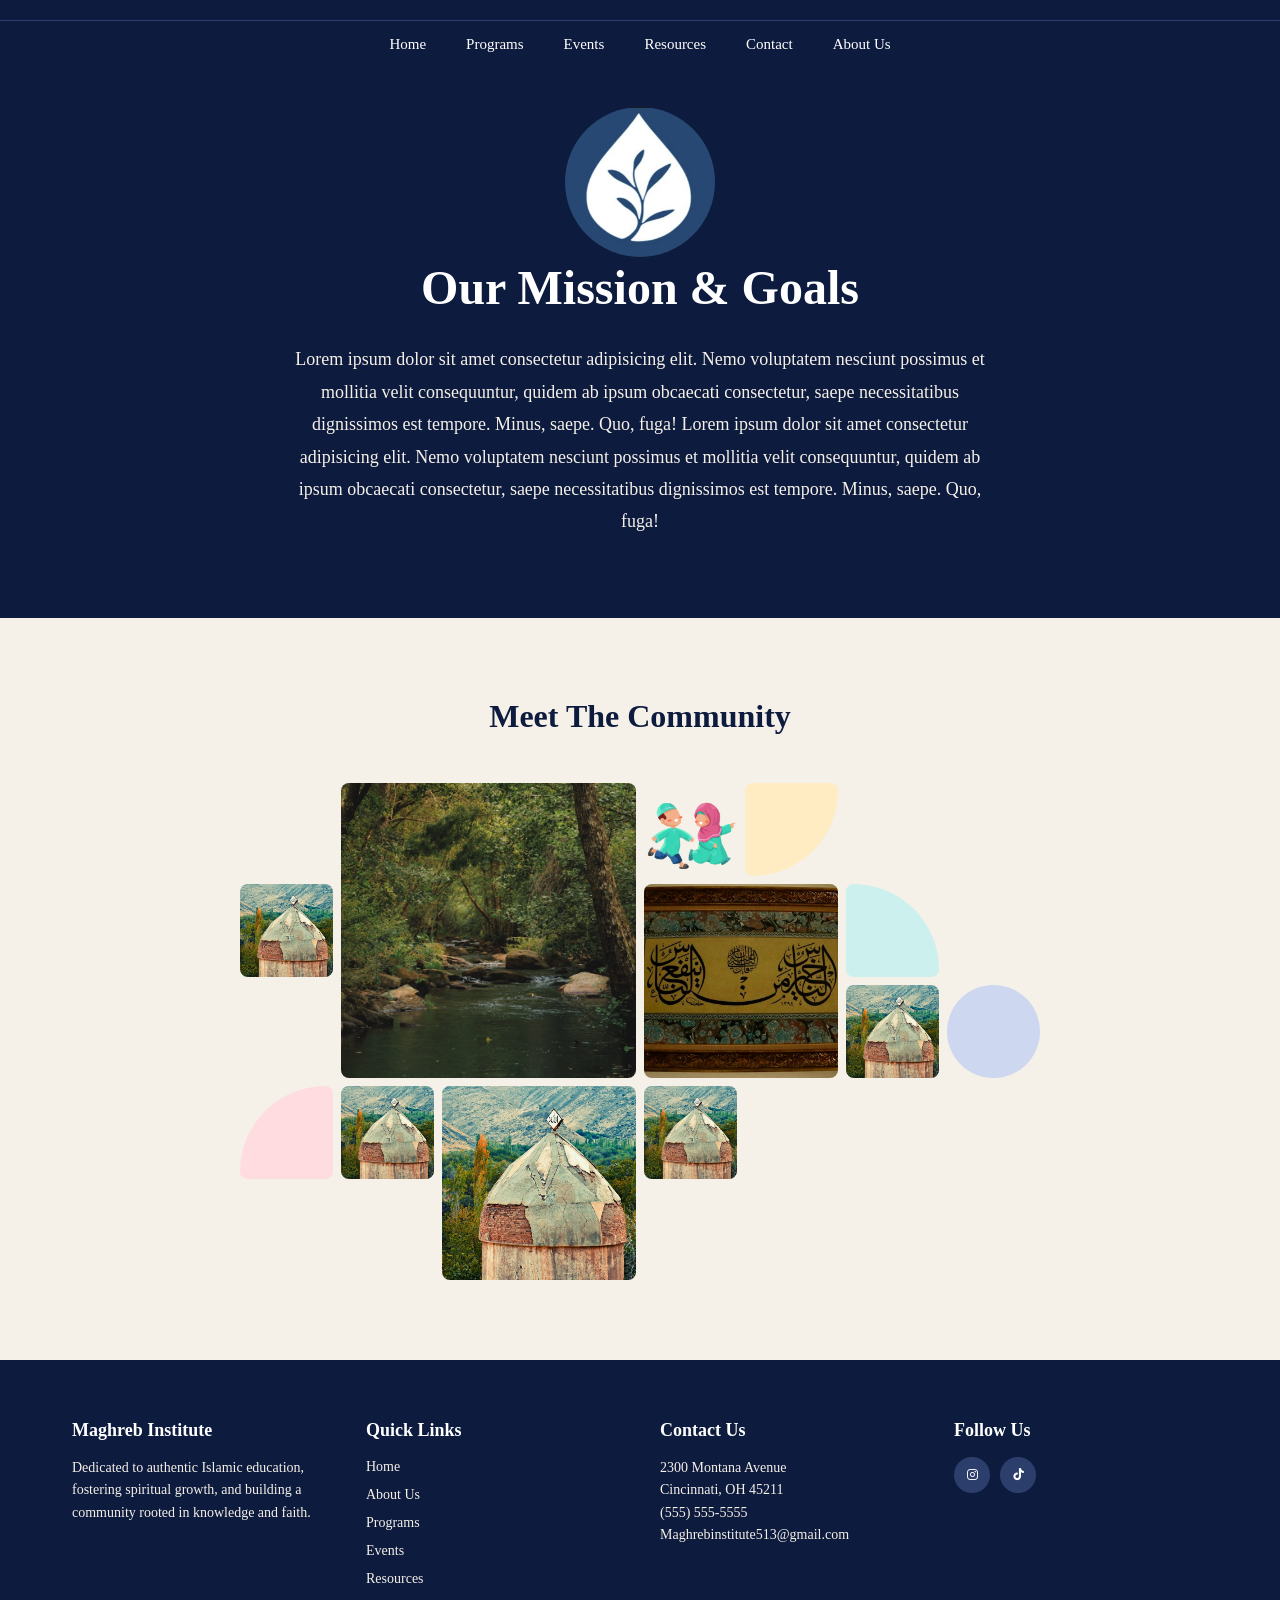
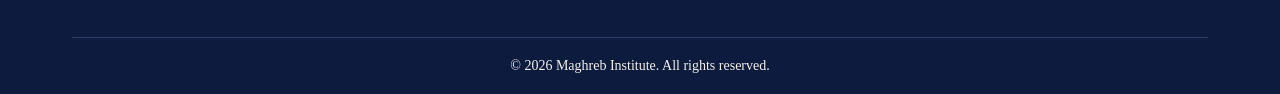
==== about.html @ 87270ca2 "Added the about page" ====
<!DOCTYPE html>
<html lang="en">
<head>
  <meta charset="UTF-8">
  <meta name="viewport" content="width=device-width, initial-scale=1.0">
  <title>Maghreb Institute</title>
  <link rel="stylesheet" href="css/style.css">
  <link rel="stylesheet" href="https://cdnjs.cloudflare.com/ajax/libs/font-awesome/6.5.0/css/all.min.css">
</head>
<body>
  <nav>
    <div class="nav-bottom">
      <ul class="nav-links">
        <li><a href="index.html">Home</a></li>
        <li><a href="#">Programs</a></li>
        <li><a href="#">Events</a></li>
        <li><a href="#">Resources</a></li>
        <li><a href="#">Contact</a></li>
        <li><a href="about.html">About Us</a></li>
        <!--<li><a href="#" class="nav-donate">Donate</a></li>-->
      </ul>
    </div>
  </nav>




<section id="subhero">
    <div class="subhero-container">

<img src="images/logo.png" alt="Maghreb Institute Logo" class="center-logo">

     
<h1>Our Mission & Goals</h1>

      <p>
Lorem ipsum dolor sit amet consectetur adipisicing elit. Nemo voluptatem nesciunt possimus et mollitia velit consequuntur, 
quidem ab ipsum obcaecati consectetur, saepe necessitatibus dignissimos est tempore. Minus, saepe. Quo, fuga!

Lorem ipsum dolor sit amet consectetur adipisicing elit. Nemo voluptatem nesciunt possimus et mollitia velit consequuntur, 
quidem ab ipsum obcaecati consectetur, saepe necessitatibus dignissimos est tempore. Minus, saepe. Quo, fuga!


      </p>

    </div>
  </section>

<section id="programs">
    <div class="container">

      <div class="section-header">
        <h2 class="section-title">Meet The Community</h2>
      </div>

<section class="collage">
  <div>
    <img src="images/aqeedah.jpg" alt="Alt text for the image" />
  </div>

  <div>
    <img src="images/fiqh.jpg" alt="Alt text for the image" />
  </div>

  <div>
    <img src="images/children.jpg" alt="Alt text for the image" />
  </div>

  <div aria-hidden="true"></div>

  <div>
    <img src="images/quran.jpg" alt="Alt text for the image" />
  </div>

  <div aria-hidden="true"></div>

  <div>
    <img src="images/aqeedah.jpg" alt="Alt text for the image" />
  </div>

  <div aria-hidden="true"></div>
  <div aria-hidden="true"></div>

  <div>
    <img src="images/aqeedah.jpg" alt="Alt text for the image" />
  </div>

  <div>
    <img src="images/aqeedah.jpg" alt="Alt text for the image" />
  </div>

  <div>
    <img src="images/aqeedah.jpg" alt="Alt text for the image" />
  </div>
</section>



  </div>

  </section>




















  <footer>
      <div class="container">
        <div class="footer-grid">
          <div class="footer-col">
            <h3>Maghreb Institute</h3>
            <p>Dedicated to authentic Islamic education, fostering
            spiritual growth, and building a community rooted in
            knowledge and faith.</p>
          </div>
          <div class="footer-col">
            <h3>Quick Links</h3>
            <ul>
              <li><a href="#">Home</a></li>
              <li><a href="#">About Us</a></li>
              <li><a href="#">Programs</a></li>
              <li><a href="#">Events</a></li>
              <li><a href="#">Resources</a></li>
            </ul>
          </div>
          <div class="footer-col">
            <h3>Contact Us</h3>
            <p>2300 Montana Avenue<br>Cincinnati, OH 45211</p>
            <p>(555) 555-5555</p>
            <p>Maghrebinstitute513@gmail.com</p>
          </div>
          <div class="footer-col">
            <h3>Follow Us</h3>
            <div class="social-links">
              <a href="https://www.instagram.com/maghrebinstitute" target="_blank">
                <i class="fa-brands fa-instagram"></i>
              </a>
              <a href="https://www.tiktok.com/@maghrib.institute" target="_blank">
                <i class="fa-brands fa-tiktok"></i>
              </a>
            </div>
          </div>
        </div>
        <div class="footer-bottom">
          <p>© 2026 Maghreb Institute. All rights reserved.</p>
        </div>
      </div>
    </footer>




      </body>
      </html>
---- css/style.css ----
:root {
    --navy:  #0D1B3E;
    --navy-mid: #2C3E6B;
    --gold: #C9A84C;
    --cream: #F5F0E8;
    --white: #FFFFFF;
    --text: #4A4A4A;
}
/* ── General Reset ── */
* {
    margin: 0;
    padding: 0;
    box-sizing: border-box;
}

body {
    margin: 0;
    font-family: Georgia, serif;
    background-color: var(--cream);
    color: var(--text);
}

/* ── Nav Bar ── */
nav {
    background-color: var(--navy);
    padding: 20px 0 0 0;
    text-align: center;
}

.nav-top {
    display: flex;
    align-items: center;
    justify-content: center;
    gap: 12px;
    margin-bottom: 20px;
}

.nav-top img {
    height: 50px;
    width: 50px;
    border-radius: 50%; 
}

.nav-top span {
    color: var(--white);
    font-size: 24px;
}

.nav-bottom {
    border-top: 1px solid var(--navy-mid);
    padding: 14px 0;
}

.nav-links {
    list-style: none;
    display: flex;
    justify-content: center;
    gap: 40px;
}

.nav-links a {
    color: var(--white);
    text-decoration: none;
    font-size: 15px;
}

/* ── Hero Section ── */
#hero {
    background-color: var(--navy);
    padding: 220px 32px;
    text-align: center;
}

.hero-container {
    max-width: 700px;
    margin: 0 auto;
}

#hero h1 {
    color: var(--white);
    font-size: 48px;
    margin-bottom: 24px;
    line-height: 1.3;
}

#hero p {
    color: var(--cream);
    font-size: 18px;
    line-height: 1.8;
    margin-bottom: 40px;
}

.hero-buttons {
    display: flex;
    justify-content: center;
    gap: 16px;
}

.btn-primary {
    background-color: var(--gold);
    color: var(--navy);
    padding: 14px 32px;
    text-decoration: none;
    font-size: 16px;
    font-weight: bold;
}

.btn-secondary {
    background-color: transparent;
    color: var(--white);
    padding: 14px 32px;
    text-decoration: none;
    font-size: 16px;
    border: 2px solid var(--white);
}
/* ── Reusable ── */
.container {
    max-width: 1200px;
    margin: 0 auto;
    padding: 0 32px;
}

.section-title {
    color: var(--navy);
    font-size: 32px;
    margin-bottom: 16px;
}

/* ── About Section ── */
#about {
    background-color: var(--white);
    padding: 80px 0;
}

.about-content {
    display: flex;
    align-items: center;
    gap: 80px;
}

.about-text {
    flex: 1;
}

.about-text p {
    font-size: 16px;
    line-height: 1.8;
    margin-bottom: 20px;
    color: var(--text);
}

.about-image {
    flex: 1;
}

.about-image img {
    width: 100%;
    height: 400px;
    object-fit: cover;
    border-radius: 12px;
}

.btn-outline {
    display: inline-block;
    border: 2px solid var(--navy);
    color: var(--navy);
    padding: 12px 24px;
    text-decoration: none;
    font-size: 15px;
    border-radius: 4px;
    margin-top: 8px;
}

/* ── Programs Section ── */
#programs {
    background-color: var(--cream);
    padding: 80px 0;
}

.section-header {
    text-align: center;
    margin-bottom: 48px;
}

.section-subtitle {
    color: var(--text);
    font-size: 16px;
    margin-top: 8px;
}

.programs-grid {
    display: grid;
    grid-template-columns: repeat(4, 1fr);
    gap: 24px;
}

.program-card {
    background-color: var(--white);
    border-radius: 12px;
    overflow: hidden;
    border: 1px solid #e0ddd6;
}

.program-card img {
    width: 100%;
    height: 200px;
    object-fit: cover;
}

.program-info {
    padding: 20px;
}

.program-info h3 {
    color: var(--navy);
    font-size: 18px;
    margin-bottom: 10px;
}

.program-info p {
    color: var(--text);
    font-size: 14px;
    line-height: 1.7;
}

.section-footer {
    text-align: center;
    margin-top: 40px;
}

/* ── CTA Section ── */
#cta {
    background-color: var(--white);
    text-align: center;
    padding: 80px 20px;
}

#cta h2 {
    color: var(--navy);
    font-size: 32px;
    margin-bottom: 16px;
}

#cta p {
    color: var(--text);
    max-width: 600px;
    margin: 0 auto 32px;
    line-height: 1.7;
    font-size: 16px;
}

.cta-buttons {
    display: flex;
    justify-content: center;
    gap: 16px;
}

/* Buttons */
.btn-primary {
    background-color: var(--gold);
    color: var(--navy);
    padding: 12px 24px;
    text-decoration: none;
    border-radius: 6px;
    font-weight: bold;
}

.btn-secondary {
    background-color: var(--white);
    color: var(--navy);
    padding: 12px 24px;
    text-decoration: none;
    border-radius: 6px;
    font-weight: bold;
}
/* ── Footer ── */
footer {
    background-color: var(--navy);
    color: var(--cream);
    padding: 60px 20px 20px;
}

.footer-grid {
    display: grid;
    grid-template-columns: repeat(4, 1fr);
    gap: 40px;
}

.footer-col h3 {
    color: var(--white);
    margin-bottom: 16px;
    font-size: 18px;
}

.footer-col p {
    font-size: 14px;
    line-height: 1.6;
}

.footer-col ul {
    list-style: none;
    padding: 0;
}

.footer-col ul li {
    margin-bottom: 10px;
}

.footer-col ul li a {
    color: var(--cream);
    text-decoration: none;
    font-size: 14px;
}

.footer-col ul li a:hover {
    color: var(--gold);
}

.social-links {
    display: flex;
    gap: 10px;
}

.social-links a {
    display: inline-flex;
    align-items: center;
    justify-content: center;
    width: 36px;
    height: 36px;
    background-color: var(--navy-mid);
    color: var(--white);
    border-radius: 50%;
    text-decoration: none;
    font-size: 12px;
}

.social-links a:hover {
    background-color: var(--gold);
    color: var(--navy);
}

.footer-bottom {
    border-top: 1px solid var(--navy-mid);
    margin-top: 40px;
    padding-top: 20px;
    text-align: center;
    font-size: 14px;
    color: var(--cream);
}

/* Have the logo centered in the about section */
.center-logo {
  display: block;
  margin-left: auto;
  margin-right: auto;
  width: 50%;
  border-radius: 50%;
  width: 150px;
  height: 150px; 
}


/* ── subhero About Section ── */
#subhero {
    background-color: var(--navy);
    padding: 40px;
    text-align: center;
}

.subhero-container {
    max-width: 700px;
    margin: 0 auto;
}

#subhero h1 {
    color: var(--white);
    font-size: 48px;
    margin-bottom: 24px;
    line-height: 1.3;
}

#subhero p {
    color: var(--cream);
    font-size: 18px;
    line-height: 1.8;
    margin-bottom: 40px;
}

/* photo collage*/

.collage {
  max-width: 800px;
  margin-inline: auto;
  display: grid;
  gap: 0.5rem;
  grid-template-rows: repeat(5, 1fr);
  grid-template-columns: repeat(8, 1fr);

  grid-template-areas:
    "..   two two    two    three  four ..    .."
    "one  two two    two    five   five six   .."
    "..   two two    two    five   five seven eight"
    "nine ten eleven eleven twelve ..   ..    .."
    "..   ..  eleven eleven ..     ..   ..    ..";
}

.collage > div {
  overflow: hidden;
  border-radius: 0.5rem;
}

.collage img {
  width: 100%;
  aspect-ratio: 1;
  display: block;
  object-fit: cover;
  transition: all 0.5s ease-in-out;
}

.collage img:hover {
  scale: 1.15;
  rotate: 3deg;
}

.collage :nth-child(1) {
  grid-area: one;
}

.collage :nth-child(2) {
  grid-area: two;
}

.collage :nth-child(3) {
  grid-area: three;
}

.collage :nth-child(4) {
  grid-area: four;
  background-color: #ffecc3;
  border-bottom-right-radius: 100%;
}

.collage :nth-child(5) {
  grid-area: five;
}

.collage :nth-child(6) {
  grid-area: six;
  background-color: #ccf0ee;
  border-top-right-radius: 100%;
}

.collage :nth-child(7) {
  grid-area: seven;
}

.collage :nth-child(8) {
  grid-area: eight;
  background-color: #cdd7f0;
  border-radius: 100%;
}

.collage :nth-child(9) {
  grid-area: nine;
  background-color: #ffdce0;
  border-top-left-radius: 100%;
}

.collage :nth-child(10) {
  grid-area: ten;
}

.collage :nth-child(11) {
  grid-area: eleven;
}

.collage :nth-child(12) {
  grid-area: twelve;
}
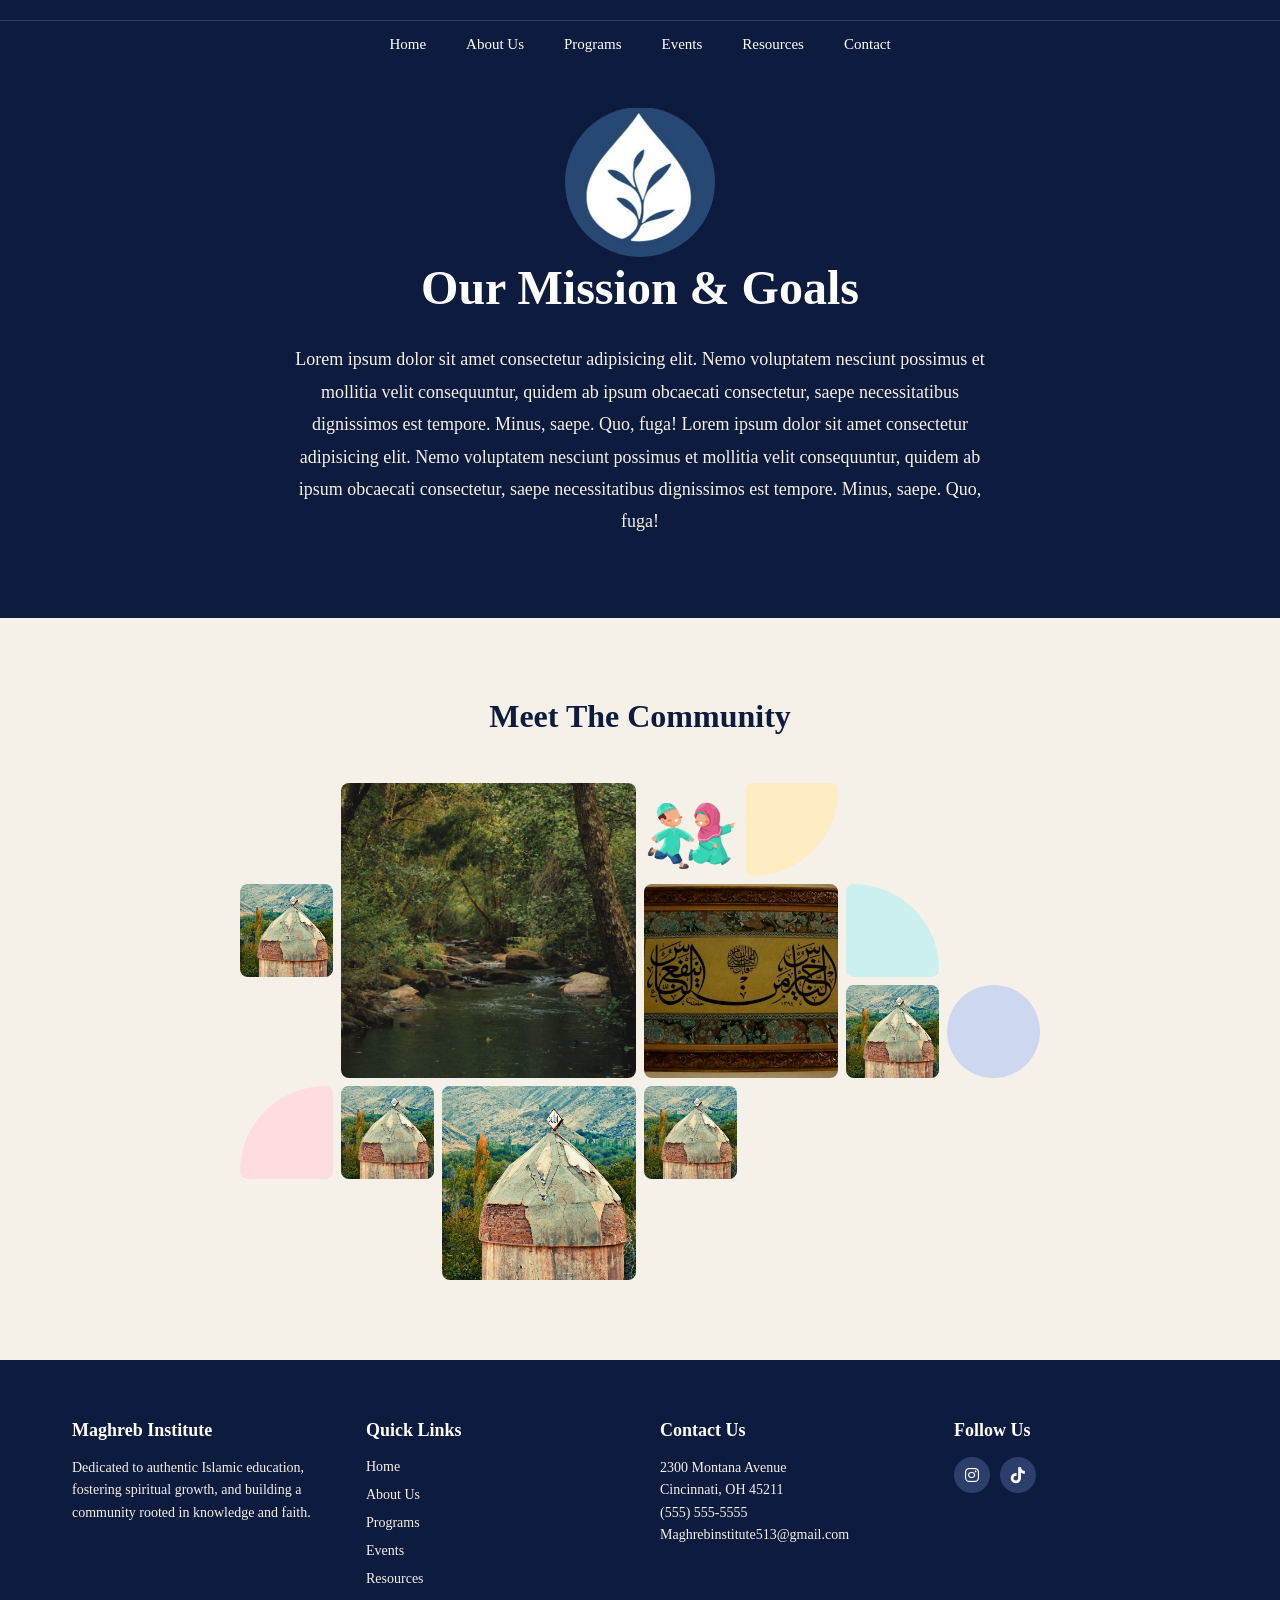
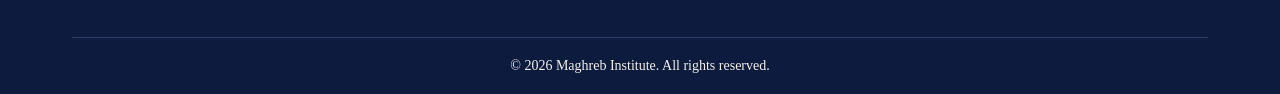
==== commit 16bd0d3b: "Maghreb Institute website" ====
--- a/about.html
+++ b/about.html
@@ -12,33 +12,29 @@
     <div class="nav-bottom">
       <ul class="nav-links">
         <li><a href="index.html">Home</a></li>
-        <li><a href="#">Programs</a></li>
+        <li><a href="about.html">About Us</a></li>
+        <li><a href="programs.html">Programs</a></li>
         <li><a href="#">Events</a></li>
         <li><a href="#">Resources</a></li>
-        <li><a href="#">Contact</a></li>
-        <li><a href="about.html">About Us</a></li>
+        <li><a href="contact.html">Contact</a></li>
         <!--<li><a href="#" class="nav-donate">Donate</a></li>-->
       </ul>
     </div>
   </nav>
+  <section id="subhero">
+    <div class="subhero-container">
+
+      <img src="images/logo.png" alt="Maghreb Institute Logo" class="center-logo">
 
 
-
-
-<section id="subhero">
-    <div class="subhero-container">
-
-<img src="images/logo.png" alt="Maghreb Institute Logo" class="center-logo">
-
-     
-<h1>Our Mission & Goals</h1>
+      <h1>Our Mission & Goals</h1>
 
       <p>
-Lorem ipsum dolor sit amet consectetur adipisicing elit. Nemo voluptatem nesciunt possimus et mollitia velit consequuntur, 
-quidem ab ipsum obcaecati consectetur, saepe necessitatibus dignissimos est tempore. Minus, saepe. Quo, fuga!
+        Lorem ipsum dolor sit amet consectetur adipisicing elit. Nemo voluptatem nesciunt possimus et mollitia velit consequuntur,
+        quidem ab ipsum obcaecati consectetur, saepe necessitatibus dignissimos est tempore. Minus, saepe. Quo, fuga!
 
-Lorem ipsum dolor sit amet consectetur adipisicing elit. Nemo voluptatem nesciunt possimus et mollitia velit consequuntur, 
-quidem ab ipsum obcaecati consectetur, saepe necessitatibus dignissimos est tempore. Minus, saepe. Quo, fuga!
+        Lorem ipsum dolor sit amet consectetur adipisicing elit. Nemo voluptatem nesciunt possimus et mollitia velit consequuntur,
+        quidem ab ipsum obcaecati consectetur, saepe necessitatibus dignissimos est tempore. Minus, saepe. Quo, fuga!
 
 
       </p>
@@ -46,125 +42,100 @@
     </div>
   </section>
 
-<section id="programs">
+  <section id="programs">
     <div class="container">
 
       <div class="section-header">
         <h2 class="section-title">Meet The Community</h2>
       </div>
 
-<section class="collage">
-  <div>
-    <img src="images/aqeedah.jpg" alt="Alt text for the image" />
-  </div>
+      <section class="collage">
+        <div>
+          <img src="images/aqeedah.jpg" alt="Alt text for the image" />
+        </div>
 
-  <div>
-    <img src="images/fiqh.jpg" alt="Alt text for the image" />
-  </div>
+        <div>
+          <img src="images/fiqh.jpg" alt="Alt text for the image" />
+        </div>
 
-  <div>
-    <img src="images/children.jpg" alt="Alt text for the image" />
-  </div>
+        <div>
+          <img src="images/children.jpg" alt="Alt text for the image" />
+        </div>
 
-  <div aria-hidden="true"></div>
+        <div aria-hidden="true"></div>
 
-  <div>
-    <img src="images/quran.jpg" alt="Alt text for the image" />
-  </div>
+        <div>
+          <img src="images/quran.jpg" alt="Alt text for the image" />
+        </div>
 
-  <div aria-hidden="true"></div>
+        <div aria-hidden="true"></div>
 
-  <div>
-    <img src="images/aqeedah.jpg" alt="Alt text for the image" />
-  </div>
+        <div>
+          <img src="images/aqeedah.jpg" alt="Alt text for the image" />
+        </div>
 
-  <div aria-hidden="true"></div>
-  <div aria-hidden="true"></div>
+        <div aria-hidden="true"></div>
+        <div aria-hidden="true"></div>
 
-  <div>
-    <img src="images/aqeedah.jpg" alt="Alt text for the image" />
-  </div>
+        <div>
+          <img src="images/aqeedah.jpg" alt="Alt text for the image" />
+        </div>
 
-  <div>
-    <img src="images/aqeedah.jpg" alt="Alt text for the image" />
-  </div>
+        <div>
+          <img src="images/aqeedah.jpg" alt="Alt text for the image" />
+        </div>
 
-  <div>
-    <img src="images/aqeedah.jpg" alt="Alt text for the image" />
-  </div>
-</section>
+        <div>
+          <img src="images/aqeedah.jpg" alt="Alt text for the image" />
+        </div>
+      </section>
 
-
-
-  </div>
+    </div>
 
   </section>
 
-
-
-
-
-
-
-
-
-
-
-
-
-
-
-
-
-
-
-
   <footer>
-      <div class="container">
-        <div class="footer-grid">
-          <div class="footer-col">
-            <h3>Maghreb Institute</h3>
-            <p>Dedicated to authentic Islamic education, fostering
+    <div class="container">
+      <div class="footer-grid">
+        <div class="footer-col">
+          <h3>Maghreb Institute</h3>
+          <p>Dedicated to authentic Islamic education, fostering
             spiritual growth, and building a community rooted in
             knowledge and faith.</p>
-          </div>
-          <div class="footer-col">
-            <h3>Quick Links</h3>
-            <ul>
-              <li><a href="#">Home</a></li>
-              <li><a href="#">About Us</a></li>
-              <li><a href="#">Programs</a></li>
-              <li><a href="#">Events</a></li>
-              <li><a href="#">Resources</a></li>
-            </ul>
-          </div>
-          <div class="footer-col">
-            <h3>Contact Us</h3>
-            <p>2300 Montana Avenue<br>Cincinnati, OH 45211</p>
-            <p>(555) 555-5555</p>
-            <p>Maghrebinstitute513@gmail.com</p>
-          </div>
-          <div class="footer-col">
-            <h3>Follow Us</h3>
-            <div class="social-links">
-              <a href="https://www.instagram.com/maghrebinstitute" target="_blank">
-                <i class="fa-brands fa-instagram"></i>
-              </a>
-              <a href="https://www.tiktok.com/@maghrib.institute" target="_blank">
-                <i class="fa-brands fa-tiktok"></i>
-              </a>
-            </div>
+        </div>
+        <div class="footer-col">
+          <h3>Quick Links</h3>
+          <ul>
+            <li><a href="index.html">Home</a></li>
+            <li><a href="about.html">About Us</a></li>
+            <li><a href="programs.html">Programs</a></li>
+            <li><a href="#">Events</a></li>
+            <li><a href="#">Resources</a></li>
+          </ul>
+        </div>
+        <div class="footer-col">
+          <h3>Contact Us</h3>
+          <p>2300 Montana Avenue<br>Cincinnati, OH 45211</p>
+          <p>(555) 555-5555</p>
+          <p>Maghrebinstitute513@gmail.com</p>
+        </div>
+        <div class="footer-col">
+          <h3>Follow Us</h3>
+          <div class="social-links">
+            <a href="https://www.instagram.com/maghrebinstitute" target="_blank">
+              <i class="fa-brands fa-instagram"></i>
+            </a>
+            <a href="https://www.tiktok.com/@maghrib.institute" target="_blank">
+              <i class="fa-brands fa-tiktok"></i>
+            </a>
           </div>
         </div>
-        <div class="footer-bottom">
-          <p>© 2026 Maghreb Institute. All rights reserved.</p>
-        </div>
       </div>
-    </footer>
+      <div class="footer-bottom">
+        <p>© 2026 Maghreb Institute. All rights reserved.</p>
+      </div>
+    </div>
+  </footer>
 
-
-
-
-      </body>
-      </html>
-   +</body>
+</html>
--- a/css/style.css
+++ b/css/style.css
@@ -1,12 +1,12 @@
 :root {
-    --navy:  #0D1B3E;
+    --navy: #0D1B3E;
     --navy-mid: #2C3E6B;
     --gold: #C9A84C;
     --cream: #F5F0E8;
     --white: #FFFFFF;
     --text: #4A4A4A;
 }
-/* ── General Reset ── */
+
 * {
     margin: 0;
     padding: 0;
@@ -14,10 +14,70 @@
 }
 
 body {
-    margin: 0;
     font-family: Georgia, serif;
     background-color: var(--cream);
     color: var(--text);
+}
+
+/* ── Reusable ── */
+.container {
+    max-width: 1200px;
+    margin: 0 auto;
+    padding: 0 32px;
+}
+
+.section-title {
+    color: var(--navy);
+    font-size: 32px;
+    margin-bottom: 16px;
+}
+
+.section-header {
+    text-align: center;
+    margin-bottom: 48px;
+}
+
+.section-subtitle {
+    color: var(--text);
+    font-size: 16px;
+    margin-top: 8px;
+}
+
+.section-footer {
+    text-align: center;
+    margin-top: 40px;
+}
+
+.btn-primary {
+    background-color: var(--gold);
+    color: var(--navy);
+    padding: 12px 24px;
+    text-decoration: none;
+    border-radius: 6px;
+    font-weight: bold;
+    display: inline-block;
+}
+
+.btn-secondary {
+    background-color: transparent;
+    color: var(--white);
+    padding: 12px 24px;
+    text-decoration: none;
+    border-radius: 6px;
+    font-weight: bold;
+    border: 2px solid var(--white);
+    display: inline-block;
+}
+
+.btn-outline {
+    display: inline-block;
+    border: 2px solid var(--navy);
+    color: var(--navy);
+    padding: 12px 24px;
+    text-decoration: none;
+    font-size: 15px;
+    border-radius: 4px;
+    margin-top: 8px;
 }
 
 /* ── Nav Bar ── */
@@ -38,7 +98,7 @@
 .nav-top img {
     height: 50px;
     width: 50px;
-    border-radius: 50%; 
+    border-radius: 50%;
 }
 
 .nav-top span {
@@ -48,13 +108,16 @@
 
 .nav-bottom {
     border-top: 1px solid var(--navy-mid);
-    padding: 14px 0;
+    padding: 14px 32px;
+    display: flex;
+    align-items: center;
+    justify-content: center;
+    gap: 60px;
 }
 
 .nav-links {
     list-style: none;
     display: flex;
-    justify-content: center;
     gap: 40px;
 }
 
@@ -64,9 +127,23 @@
     font-size: 15px;
 }
 
+.nav-donate {
+    background-color: var(--gold);
+    color: var(--navy);
+    padding: 8px 22px;
+    text-decoration: none;
+    font-size: 15px;
+    font-weight: bold;
+}
+
 /* ── Hero Section ── */
 #hero {
-    background-color: var(--navy);
+    background-image: url('../images/exampl1.jpg');
+    background-size: cover;
+    background-position: center;
+    padding: 120px 32px;
+    text-align: center;
+    position: relative;
     padding: 220px 32px;
     text-align: center;
 }
@@ -96,36 +173,6 @@
     gap: 16px;
 }
 
-.btn-primary {
-    background-color: var(--gold);
-    color: var(--navy);
-    padding: 14px 32px;
-    text-decoration: none;
-    font-size: 16px;
-    font-weight: bold;
-}
-
-.btn-secondary {
-    background-color: transparent;
-    color: var(--white);
-    padding: 14px 32px;
-    text-decoration: none;
-    font-size: 16px;
-    border: 2px solid var(--white);
-}
-/* ── Reusable ── */
-.container {
-    max-width: 1200px;
-    margin: 0 auto;
-    padding: 0 32px;
-}
-
-.section-title {
-    color: var(--navy);
-    font-size: 32px;
-    margin-bottom: 16px;
-}
-
 /* ── About Section ── */
 #about {
     background-color: var(--white);
@@ -160,32 +207,88 @@
     border-radius: 12px;
 }
 
-.btn-outline {
-    display: inline-block;
-    border: 2px solid var(--navy);
-    color: var(--navy);
-    padding: 12px 24px;
-    text-decoration: none;
-    font-size: 15px;
-    border-radius: 4px;
-    margin-top: 8px;
-}
-
-/* ── Programs Section ── */
+.center-logo {
+    display: block;
+    margin-left: auto;
+    margin-right: auto;
+    border-radius: 50%;
+    width: 150px;
+    height: 150px;
+}
+
+/* ── subhero About Section ── */
+#subhero {
+    background-color: var(--navy);
+    padding: 40px;
+    text-align: center;
+}
+
+.subhero-container {
+    max-width: 700px;
+    margin: 0 auto;
+}
+
+#subhero h1 {
+    color: var(--white);
+    font-size: 48px;
+    margin-bottom: 24px;
+    line-height: 1.3;
+}
+
+#subhero p {
+    color: var(--cream);
+    font-size: 18px;
+    line-height: 1.8;
+    margin-bottom: 40px;
+}
+
+/* ── Photo Collage ── */
+.collage {
+    max-width: 800px;
+    margin-inline: auto;
+    display: grid;
+    gap: 0.5rem;
+    grid-template-rows: repeat(5, 1fr);
+    grid-template-columns: repeat(8, 1fr);
+    grid-template-areas:
+        "..   two two    two    three  four ..    .."
+        "one  two two    two    five   five six   .."
+        "..   two two    two    five   five seven eight"
+        "nine ten eleven eleven twelve ..   ..    .."
+        "..   ..  eleven eleven ..     ..   ..    ..";
+}
+
+.collage > div {
+    overflow: hidden;
+    border-radius: 0.5rem;
+}
+
+.collage img {
+    width: 100%;
+    aspect-ratio: 1;
+    display: block;
+    object-fit: cover;
+    transition: all 0.5s ease-in-out;
+}
+
+.collage img:hover { scale: 1.15; rotate: 3deg; }
+.collage :nth-child(1) { grid-area: one; }
+.collage :nth-child(2) { grid-area: two; }
+.collage :nth-child(3) { grid-area: three; }
+.collage :nth-child(4) { grid-area: four; background-color: #ffecc3; border-bottom-right-radius: 100%; }
+.collage :nth-child(5) { grid-area: five; }
+.collage :nth-child(6) { grid-area: six; background-color: #ccf0ee; border-top-right-radius: 100%; }
+.collage :nth-child(7) { grid-area: seven; }
+.collage :nth-child(8) { grid-area: eight; background-color: #cdd7f0; border-radius: 100%; }
+.collage :nth-child(9) { grid-area: nine; background-color: #ffdce0; border-top-left-radius: 100%; }
+.collage :nth-child(10) { grid-area: ten; }
+.collage :nth-child(11) { grid-area: eleven; }
+.collage :nth-child(12) { grid-area: twelve; }
+
+/* ── Programs Section (Homepage) ── */
 #programs {
     background-color: var(--cream);
     padding: 80px 0;
-}
-
-.section-header {
-    text-align: center;
-    margin-bottom: 48px;
-}
-
-.section-subtitle {
-    color: var(--text);
-    font-size: 16px;
-    margin-top: 8px;
 }
 
 .programs-grid {
@@ -223,11 +326,6 @@
     line-height: 1.7;
 }
 
-.section-footer {
-    text-align: center;
-    margin-top: 40px;
-}
-
 /* ── CTA Section ── */
 #cta {
     background-color: var(--white);
@@ -255,29 +353,11 @@
     gap: 16px;
 }
 
-/* Buttons */
-.btn-primary {
-    background-color: var(--gold);
-    color: var(--navy);
-    padding: 12px 24px;
-    text-decoration: none;
-    border-radius: 6px;
-    font-weight: bold;
-}
-
-.btn-secondary {
-    background-color: var(--white);
-    color: var(--navy);
-    padding: 12px 24px;
-    text-decoration: none;
-    border-radius: 6px;
-    font-weight: bold;
-}
 /* ── Footer ── */
 footer {
     background-color: var(--navy);
     color: var(--cream);
-    padding: 60px 20px 20px;
+    padding: 60px 20px 0;
 }
 
 .footer-grid {
@@ -299,7 +379,6 @@
 
 .footer-col ul {
     list-style: none;
-    padding: 0;
 }
 
 .footer-col ul li {
@@ -331,7 +410,7 @@
     color: var(--white);
     border-radius: 50%;
     text-decoration: none;
-    font-size: 12px;
+    font-size: 16px;
 }
 
 .social-links a:hover {
@@ -342,138 +421,384 @@
 .footer-bottom {
     border-top: 1px solid var(--navy-mid);
     margin-top: 40px;
-    padding-top: 20px;
+    padding: 20px 0;
     text-align: center;
     font-size: 14px;
     color: var(--cream);
 }
 
-/* Have the logo centered in the about section */
-.center-logo {
-  display: block;
-  margin-left: auto;
-  margin-right: auto;
-  width: 50%;
-  border-radius: 50%;
-  width: 150px;
-  height: 150px; 
-}
-
-
-/* ── subhero About Section ── */
-#subhero {
-    background-color: var(--navy);
-    padding: 40px;
-    text-align: center;
-}
-
-.subhero-container {
-    max-width: 700px;
-    margin: 0 auto;
-}
-
-#subhero h1 {
+/* ── Programs Page ── */
+#programs-hero {
+    background-image: url('../images/trial.jpg');
+    background-size: cover;
+    background-position: center;
+    padding: 120px 32px;
+    text-align: center;
+    position: relative;
+}
+
+#programs-hero::before {
+    content: '';
+    position: absolute;
+    top: 0;
+    left: 0;
+    width: 100%;
+    height: 100%;
+    background-color: rgba(13, 27, 62, 0.65);
+}
+
+.programs-hero-content {
+    position: relative;
+    z-index: 1;
+}
+
+.programs-hero-content h1 {
     color: var(--white);
     font-size: 48px;
-    margin-bottom: 24px;
-    line-height: 1.3;
-}
-
-#subhero p {
+    margin-bottom: 12px;
+}
+
+.programs-hero-content p {
     color: var(--cream);
     font-size: 18px;
+}
+
+#programs-list {
+    background-color: var(--white);
+    padding: 80px 0;
+}
+
+.program-row {
+    display: flex;
+    gap: 0;
+    align-items: stretch;
+    background-color: var(--white);
+    border: 1px solid #e0ddd6;
+    border-radius: 12px;
+    overflow: hidden;
+    margin-bottom: 40px;
+}
+
+.program-row img {
+    width: 340px;
+    min-width: 340px;
+    object-fit: cover;
+}
+
+.program-details {
+    padding: 28px;
+    flex: 1;
+}
+
+.program-tags {
+    display: flex;
+    gap: 8px;
+    margin-bottom: 12px;
+}
+
+.tag {
+    background-color: var(--cream);
+    color: var(--navy);
+    font-size: 12px;
+    padding: 4px 12px;
+    border-radius: 20px;
+    border: 1px solid var(--gold);
+}
+
+.tag-outline {
+    background-color: transparent;
+    border: 1px solid var(--navy-mid);
+    color: var(--navy-mid);
+}
+
+.program-details h2 {
+    color: var(--navy);
+    font-size: 26px;
+    margin-bottom: 12px;
+}
+
+.program-details > p {
+    color: var(--text);
+    font-size: 15px;
     line-height: 1.8;
-    margin-bottom: 40px;
-}
-
-/* photo collage*/
-
-.collage {
-  max-width: 800px;
-  margin-inline: auto;
-  display: grid;
-  gap: 0.5rem;
-  grid-template-rows: repeat(5, 1fr);
-  grid-template-columns: repeat(8, 1fr);
-
-  grid-template-areas:
-    "..   two two    two    three  four ..    .."
-    "one  two two    two    five   five six   .."
-    "..   two two    two    five   five seven eight"
-    "nine ten eleven eleven twelve ..   ..    .."
-    "..   ..  eleven eleven ..     ..   ..    ..";
-}
-
-.collage > div {
-  overflow: hidden;
-  border-radius: 0.5rem;
-}
-
-.collage img {
-  width: 100%;
-  aspect-ratio: 1;
-  display: block;
-  object-fit: cover;
-  transition: all 0.5s ease-in-out;
-}
-
-.collage img:hover {
-  scale: 1.15;
-  rotate: 3deg;
-}
-
-.collage :nth-child(1) {
-  grid-area: one;
-}
-
-.collage :nth-child(2) {
-  grid-area: two;
-}
-
-.collage :nth-child(3) {
-  grid-area: three;
-}
-
-.collage :nth-child(4) {
-  grid-area: four;
-  background-color: #ffecc3;
-  border-bottom-right-radius: 100%;
-}
-
-.collage :nth-child(5) {
-  grid-area: five;
-}
-
-.collage :nth-child(6) {
-  grid-area: six;
-  background-color: #ccf0ee;
-  border-top-right-radius: 100%;
-}
-
-.collage :nth-child(7) {
-  grid-area: seven;
-}
-
-.collage :nth-child(8) {
-  grid-area: eight;
-  background-color: #cdd7f0;
-  border-radius: 100%;
-}
-
-.collage :nth-child(9) {
-  grid-area: nine;
-  background-color: #ffdce0;
-  border-top-left-radius: 100%;
-}
-
-.collage :nth-child(10) {
-  grid-area: ten;
-}
-
-.collage :nth-child(11) {
-  grid-area: eleven;
-}
-
-.collage :nth-child(12) {
-  grid-area: twelve;
+    margin-bottom: 20px;
+}
+
+.program-meta {
+    display: flex;
+    gap: 32px;
+    margin-bottom: 20px;
+    padding: 16px 0;
+    border-top: 1px solid #e0ddd6;
+    border-bottom: 1px solid #e0ddd6;
+}
+
+.program-meta span {
+    color: var(--text);
+    font-size: 14px;
+    display: flex;
+    align-items: center;
+    gap: 6px;
+}
+
+.program-meta i,
+.program-topics i {
+    color: var(--gold);
+}
+
+.program-topics {
+    margin-bottom: 16px;
+}
+
+.program-topics > p {
+    color: var(--navy);
+    font-size: 14px;
+    margin-bottom: 10px;
+    display: flex;
+    align-items: center;
+    gap: 6px;
+}
+
+.program-topics ul {
+    display: grid;
+    grid-template-columns: 1fr 1fr;
+    gap: 6px 24px;
+    list-style: none;
+    padding-left: 8px;
+}
+
+.program-topics ul li {
+    color: var(--text);
+    font-size: 14px;
+    padding-left: 12px;
+    position: relative;
+}
+
+.program-topics ul li::before {
+    content: '•';
+    color: var(--gold);
+    position: absolute;
+    left: 0;
+}
+
+.program-prereq {
+    color: var(--text);
+    font-size: 14px;
+    margin-top: 8px;
+}
+
+/* ── Contact Page ── */
+#contact-hero {
+    background-image: url('../images/exampl1.jpg');
+    background-size: cover;
+    background-position: center;
+    padding: 120px 32px;
+    text-align: center;
+    position: relative;
+}
+
+#contact-hero::before {
+    content: '';
+    position: absolute;
+    top: 0;
+    left: 0;
+    width: 100%;
+    height: 100%;
+    background-color: rgba(13, 27, 62, 0.65);
+}
+
+#contact-section {
+    background-color: var(--white);
+    padding: 80px 0;
+}
+
+.contact-grid {
+    display: grid;
+    grid-template-columns: 1fr 2fr;
+    gap: 48px;
+    align-items: flex-start;
+}
+
+.contact-info p {
+    color: var(--text);
+    font-size: 15px;
+    line-height: 1.7;
+    margin-bottom: 24px;
+}
+
+.info-card {
+    display: flex;
+    gap: 16px;
+    align-items: flex-start;
+    border: 1px solid #e0ddd6;
+    border-radius: 8px;
+    padding: 16px;
+    margin-bottom: 16px;
+}
+
+.info-card h3 {
+    color: var(--navy);
+    font-size: 15px;
+    margin-bottom: 6px;
+}
+
+.info-card p {
+    color: var(--text);
+    font-size: 14px;
+    line-height: 1.6;
+    margin-bottom: 0;
+}
+
+.info-icon {
+    background-color: var(--cream);
+    color: var(--gold);
+    width: 40px;
+    height: 40px;
+    border-radius: 8px;
+    display: flex;
+    align-items: center;
+    justify-content: center;
+    font-size: 16px;
+    flex-shrink: 0;
+}
+
+.form-card {
+    border: 1px solid #e0ddd6;
+    border-radius: 12px;
+    padding: 32px;
+    margin-bottom: 32px;
+}
+
+.form-row {
+    display: grid;
+    grid-template-columns: 1fr 1fr;
+    gap: 16px;
+}
+
+.form-group {
+    display: flex;
+    flex-direction: column;
+    gap: 6px;
+    margin-bottom: 16px;
+}
+
+.form-group label {
+    color: var(--navy);
+    font-size: 14px;
+    font-weight: bold;
+}
+
+.form-group input,
+.form-group textarea {
+    border: 1px solid #e0ddd6;
+    border-radius: 6px;
+    padding: 10px 14px;
+    font-size: 14px;
+    font-family: Georgia, serif;
+    color: var(--text);
+    outline: none;
+}
+
+.form-group input:focus,
+.form-group textarea:focus {
+    border-color: var(--navy);
+}
+
+.form-group textarea {
+    min-height: 150px;
+    resize: vertical;
+}
+
+.faq-section h3 {
+    color: var(--navy);
+    font-size: 22px;
+    margin-bottom: 16px;
+}
+
+.faq-card {
+    border: 1px solid #e0ddd6;
+    border-radius: 8px;
+    padding: 20px;
+    margin-bottom: 12px;
+}
+
+.faq-card h4 {
+    color: var(--navy);
+    font-size: 15px;
+    margin-bottom: 8px;
+}
+
+.faq-card p {
+    color: var(--text);
+    font-size: 14px;
+    line-height: 1.6;
+}
+
+#social-section {
+    background-color: var(--cream);
+    padding: 80px 0;
+    text-align: center;
+}
+
+#social-section p {
+    color: var(--text);
+    font-size: 16px;
+    margin: 8px 0 32px;
+}
+
+.social-buttons {
+    display: flex;
+    justify-content: center;
+    gap: 16px;
+}
+
+.social-btn {
+    background-color: var(--white);
+    color: var(--navy);
+    width: 52px;
+    height: 52px;
+    border-radius: 50%;
+    display: flex;
+    align-items: center;
+    justify-content: center;
+    font-size: 20px;
+    text-decoration: none;
+    border: 1px solid #e0ddd6;
+}
+
+.social-btn:hover {
+    background-color: var(--gold);
+    color: var(--navy);
+}
+
+#map-section {
+    background-color: var(--white);
+    padding: 80px 0;
+    text-align: center;
+}
+
+#map-section .section-title {
+    margin-bottom: 32px;
+}
+
+.map-placeholder {
+    background-color: var(--cream);
+    border-radius: 12px;
+    height: 300px;
+    display: flex;
+    flex-direction: column;
+    align-items: center;
+    justify-content: center;
+    gap: 12px;
+    border: 1px solid #e0ddd6;
+}
+
+.map-placeholder i {
+    font-size: 48px;
+    color: var(--gold);
+}
+
+.map-placeholder p {
+    color: var(--text);
+    font-size: 15px;
 }
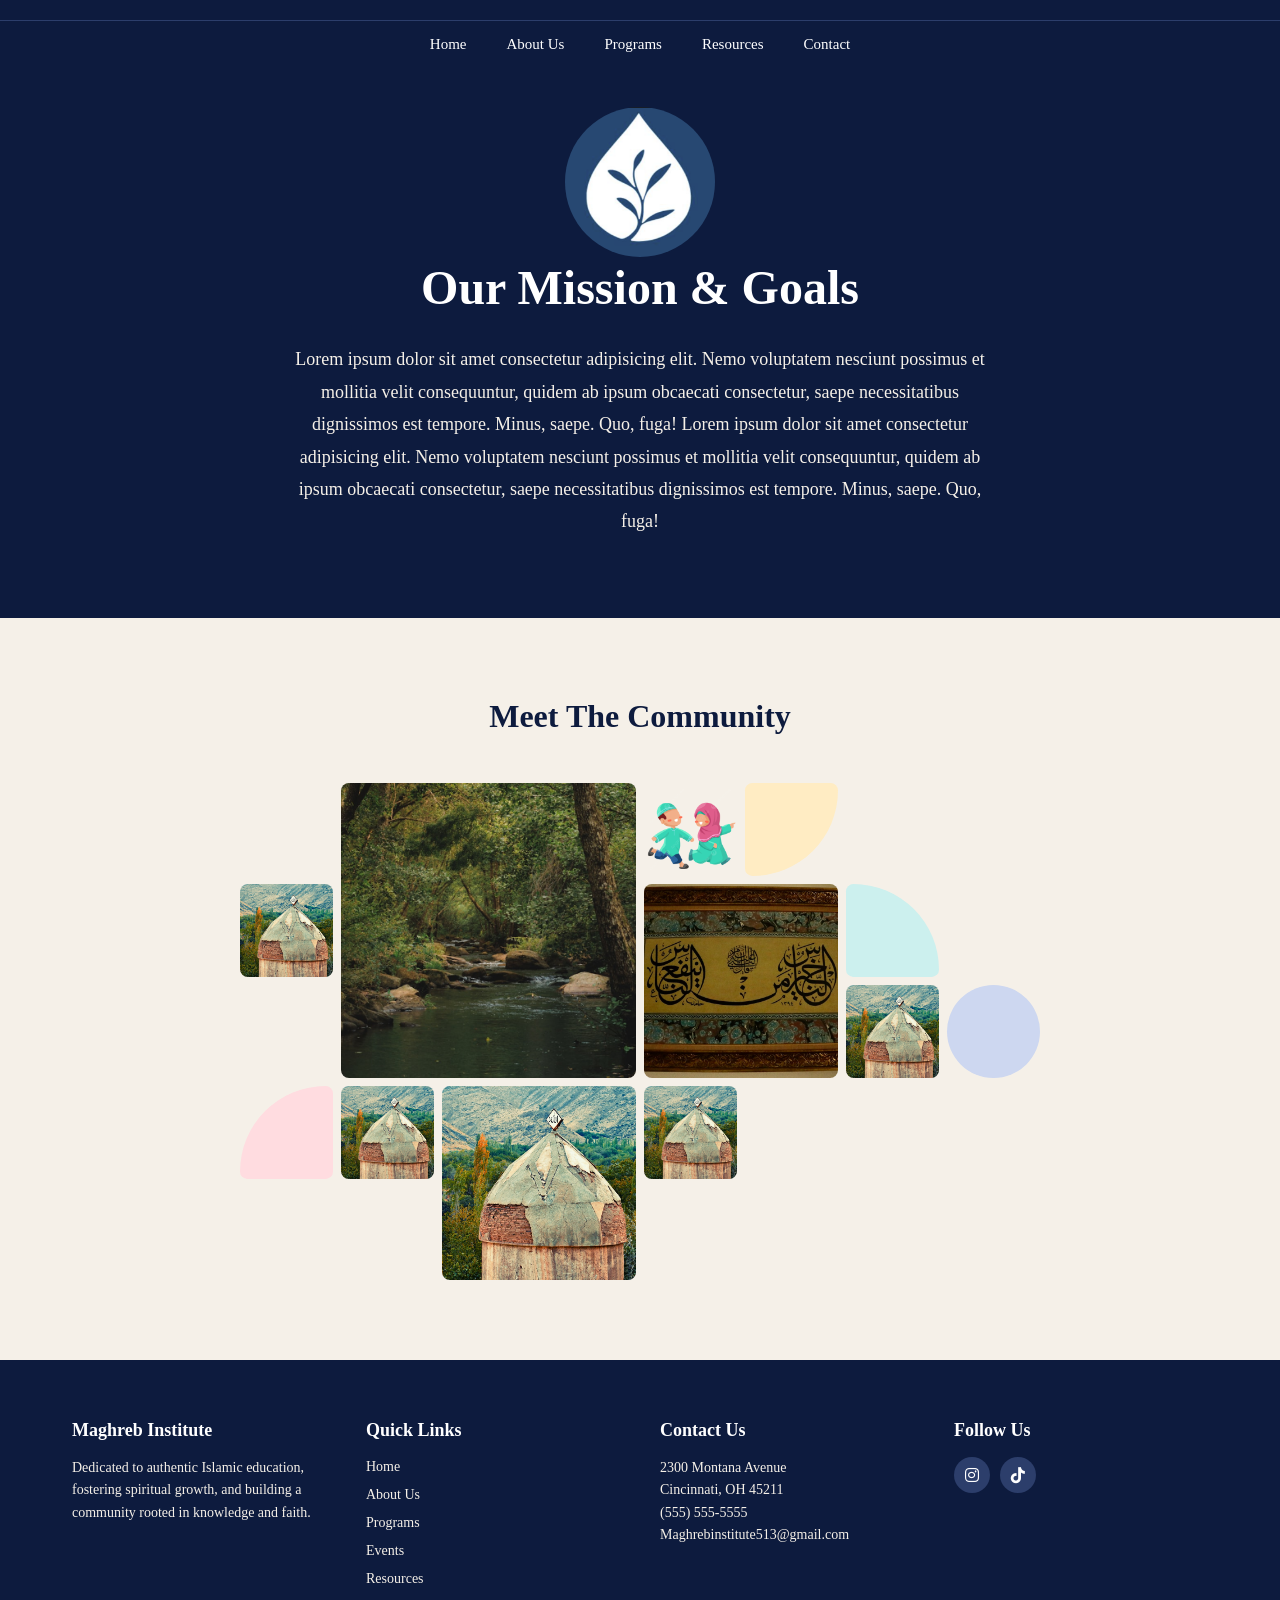
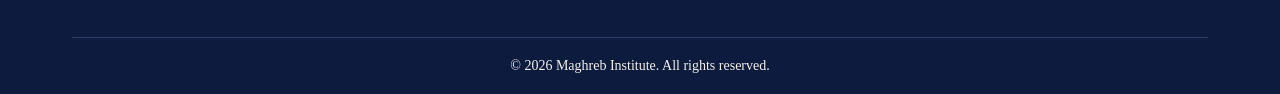
==== commit 615e9242: "page updates" ====
--- a/about.html
+++ b/about.html
@@ -14,7 +14,7 @@
         <li><a href="index.html">Home</a></li>
         <li><a href="about.html">About Us</a></li>
         <li><a href="programs.html">Programs</a></li>
-        <li><a href="#">Events</a></li>
+        <!--<li><a href="#">Events</a></li>-->
         <li><a href="#">Resources</a></li>
         <li><a href="contact.html">Contact</a></li>
         <!--<li><a href="#" class="nav-donate">Donate</a></li>-->
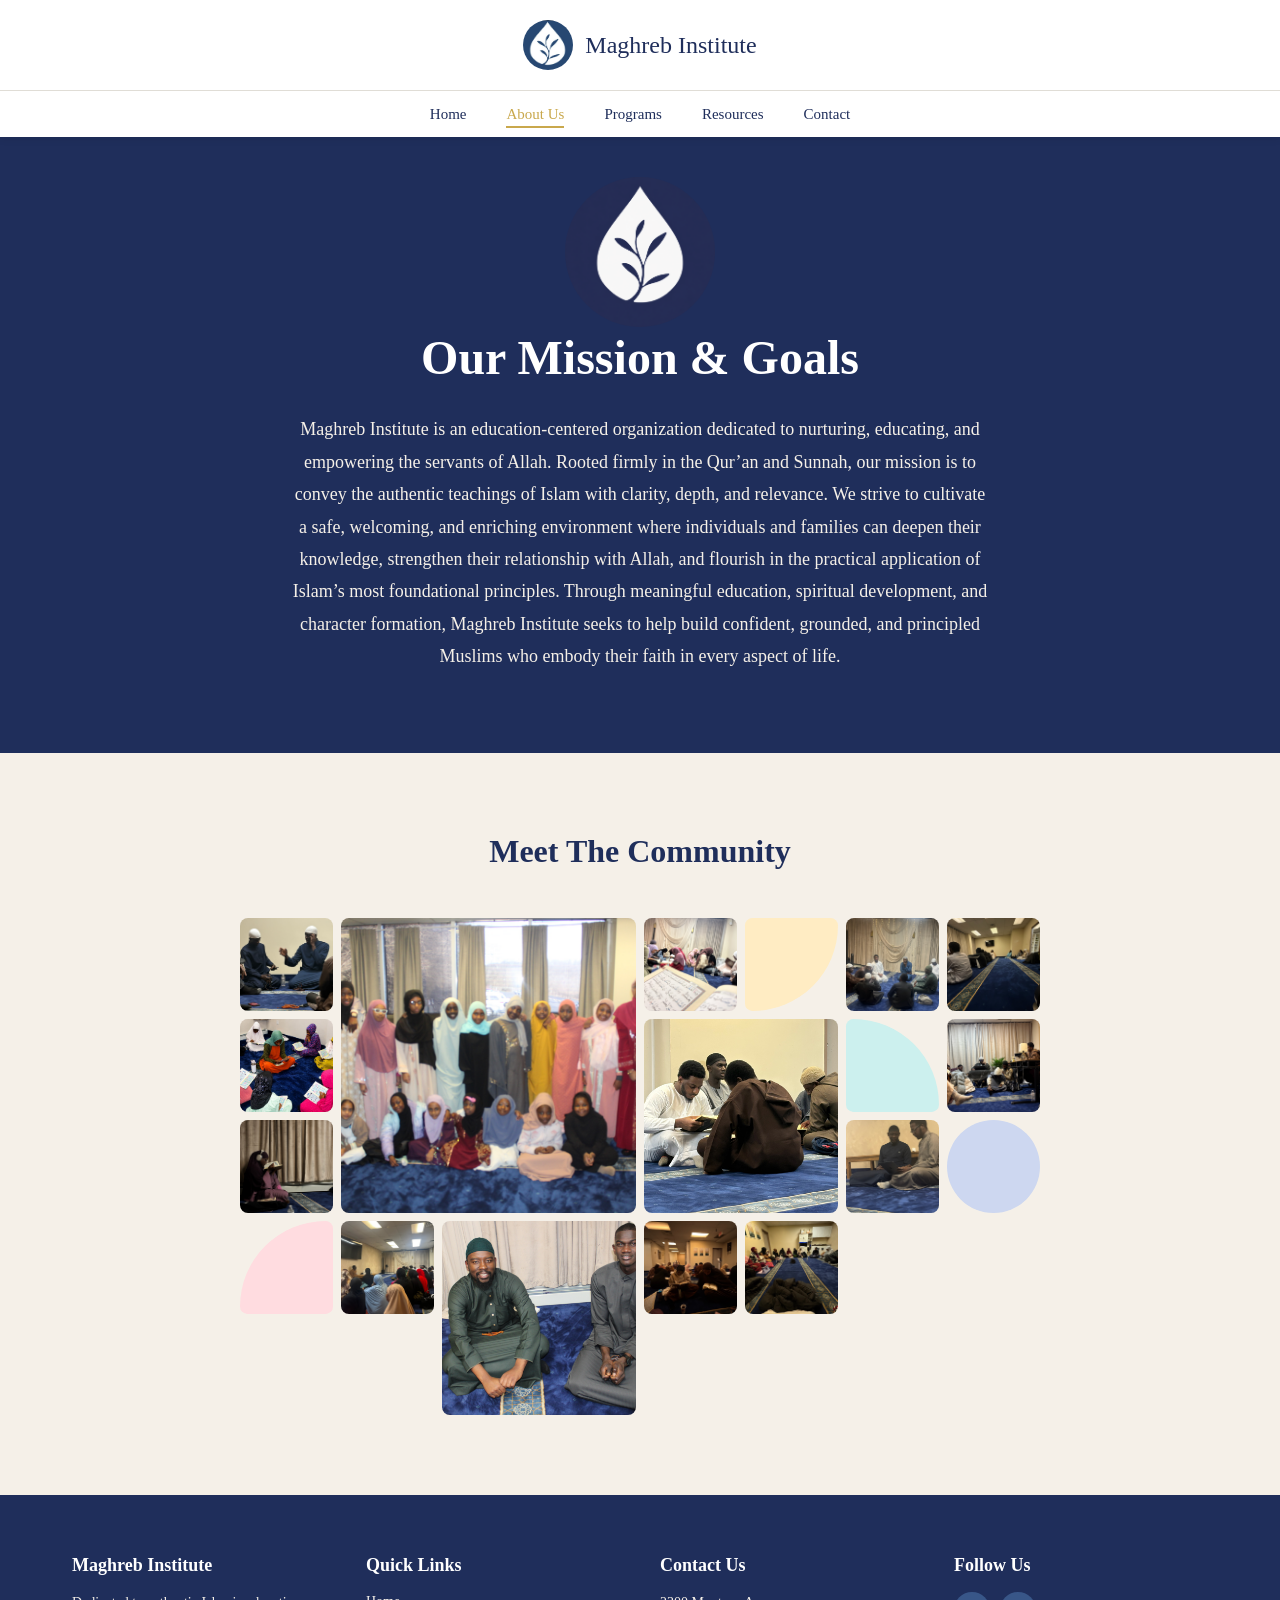
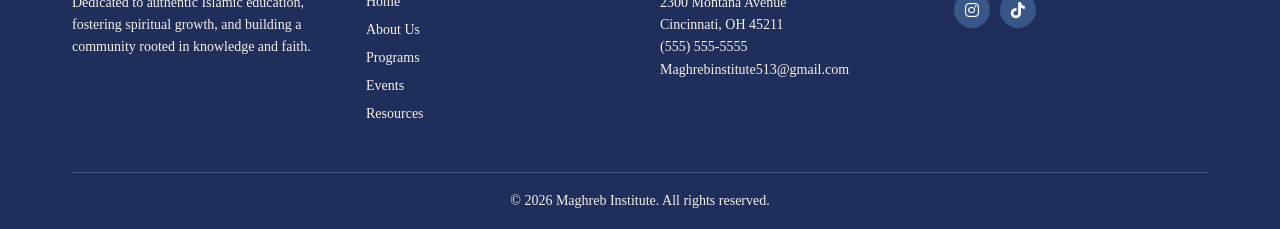
==== commit a7f23b0b: "All pages updated" ====
--- a/about.html
+++ b/about.html
@@ -9,10 +9,14 @@
 </head>
 <body>
   <nav>
+    <div class="nav-top">
+      <img src="images/logo.png" alt="Maghreb Institute Logo">
+      <span>Maghreb Institute</span>
+    </div>
     <div class="nav-bottom">
       <ul class="nav-links">
         <li><a href="index.html">Home</a></li>
-        <li><a href="about.html">About Us</a></li>
+        <li><a href="about.html" class="active">About Us</a></li>
         <li><a href="programs.html">Programs</a></li>
         <!--<li><a href="#">Events</a></li>-->
         <li><a href="#">Resources</a></li>
@@ -24,18 +28,13 @@
   <section id="subhero">
     <div class="subhero-container">
 
-      <img src="images/logo.png" alt="Maghreb Institute Logo" class="center-logo">
+      <img src="images/logo01.png" alt="Maghreb Institute Logo" class="center-logo">
 
 
       <h1>Our Mission & Goals</h1>
 
       <p>
-        Lorem ipsum dolor sit amet consectetur adipisicing elit. Nemo voluptatem nesciunt possimus et mollitia velit consequuntur,
-        quidem ab ipsum obcaecati consectetur, saepe necessitatibus dignissimos est tempore. Minus, saepe. Quo, fuga!
-
-        Lorem ipsum dolor sit amet consectetur adipisicing elit. Nemo voluptatem nesciunt possimus et mollitia velit consequuntur,
-        quidem ab ipsum obcaecati consectetur, saepe necessitatibus dignissimos est tempore. Minus, saepe. Quo, fuga!
-
+        Maghreb Institute is an education-centered organization dedicated to nurturing, educating, and empowering the servants of Allah. Rooted firmly in the Qur’an and Sunnah, our mission is to convey the authentic teachings of Islam with clarity, depth, and relevance. We strive to cultivate a safe, welcoming, and enriching environment where individuals and families can deepen their knowledge, strengthen their relationship with Allah, and flourish in the practical application of Islam’s most foundational principles. Through meaningful education, spiritual development, and character formation, Maghreb Institute seeks to help build confident, grounded, and principled Muslims who embody their faith in every aspect of life.
 
       </p>
 
@@ -51,42 +50,67 @@
 
       <section class="collage">
         <div>
-          <img src="images/aqeedah.jpg" alt="Alt text for the image" />
+          <img src="images/ch.jpg" alt="Alt text for the image" />
         </div>
 
         <div>
-          <img src="images/fiqh.jpg" alt="Alt text for the image" />
+          <img src="images/img1.jpg" alt="Alt text for the image" />
         </div>
 
         <div>
-          <img src="images/children.jpg" alt="Alt text for the image" />
+          <img src="images/img2.jpg" alt="Alt text for the image" />
         </div>
 
         <div aria-hidden="true"></div>
 
         <div>
-          <img src="images/quran.jpg" alt="Alt text for the image" />
+          <img src="images/img3.jpg" alt="Alt text for the image" />
         </div>
 
         <div aria-hidden="true"></div>
 
         <div>
-          <img src="images/aqeedah.jpg" alt="Alt text for the image" />
+          <img src="images/img4.jpg" alt="Alt text for the image" />
         </div>
 
         <div aria-hidden="true"></div>
         <div aria-hidden="true"></div>
 
         <div>
-          <img src="images/aqeedah.jpg" alt="Alt text for the image" />
+          <img src="images/img6.jpg" alt="Alt text for the image" />
         </div>
 
         <div>
-          <img src="images/aqeedah.jpg" alt="Alt text for the image" />
+          <img src="images/img05.jpg" alt="Alt text for the image" />
         </div>
 
         <div>
-          <img src="images/aqeedah.jpg" alt="Alt text for the image" />
+          <img src="images/img5.jpg" alt="Alt text for the image" />
+        </div>
+
+        
+        <div>
+          <img src="images/img06.jpg" alt="Alt text for the image" />
+        </div>
+
+        <div>
+          <img src="images/img07.jpg" alt="Alt text for the image" />
+        </div>
+        
+        <div>
+          <img src="images/img09.jpg" alt="Alt text for the image" />
+        </div>
+                
+        <div>
+          <img src="images/pic10.jpg" alt="Alt text for the image" />
+        </div>
+                     
+        <div>
+          <img src="images/img11.jpg" alt="Alt text for the image" />
+        </div>
+        
+        <div>
+          <img src="images/img12.jpg" alt="Alt text for the image" />
         </div>
       </section>
 
@@ -137,5 +161,14 @@
     </div>
   </footer>
 
+  <!-- Lightbox overlay for collage -->
+  <div id="lightbox" class="lightbox">
+    <span class="lightbox-close" id="lightboxClose">&times;</span>
+    <span class="lightbox-prev" id="lightboxPrev">&#10094;</span>
+    <img class="lightbox-img" id="lightboxImg" src="" alt="">
+    <span class="lightbox-next" id="lightboxNext">&#10095;</span>
+  </div>
+
+  <script src="collage.js"></script>
 </body>
 </html>
--- a/css/style.css
+++ b/css/style.css
@@ -1,6 +1,6 @@
 :root {
-    --navy: #0D1B3E;
-    --navy-mid: #2C3E6B;
+    --navy: #1F2E5B;
+    --navy-mid: #385688;
     --gold: #C9A84C;
     --cream: #F5F0E8;
     --white: #FFFFFF;
@@ -82,9 +82,13 @@
 
 /* ── Nav Bar ── */
 nav {
-    background-color: var(--navy);
+    background-color: var(--white);
     padding: 20px 0 0 0;
     text-align: center;
+    position: sticky;
+    top: 0;
+    z-index: 100;
+    box-shadow: 0 2px 8px rgba(0, 0, 0, 0.08);
 }
 
 .nav-top {
@@ -102,12 +106,12 @@
 }
 
 .nav-top span {
-    color: var(--white);
+    color: var(--navy);
     font-size: 24px;
 }
 
 .nav-bottom {
-    border-top: 1px solid var(--navy-mid);
+    border-top: 1px solid #e0ddd6;
     padding: 14px 32px;
     display: flex;
     align-items: center;
@@ -122,9 +126,19 @@
 }
 
 .nav-links a {
-    color: var(--white);
+    color: var(--navy);
     text-decoration: none;
     font-size: 15px;
+    transition: color 0.2s ease;
+}
+
+.nav-links a:hover {
+    color: var(--gold);
+}
+.nav-links a.active {
+    color: var(--gold);
+    border-bottom: 2px solid var(--gold);
+    padding-bottom: 4px;
 }
 
 .nav-donate {
@@ -154,7 +168,7 @@
 }
 
 #hero h1 {
-    color: var(--white);
+    color: var(--cream);
     font-size: 48px;
     margin-bottom: 24px;
     line-height: 1.3;
@@ -261,6 +275,8 @@
 .collage > div {
     overflow: hidden;
     border-radius: 0.5rem;
+    position: relative;
+    cursor: pointer;
 }
 
 .collage img {
@@ -285,6 +301,63 @@
 .collage :nth-child(11) { grid-area: eleven; }
 .collage :nth-child(12) { grid-area: twelve; }
 
+/* ── Collage lightbox ── */
+.lightbox {
+    display: none;
+    position: fixed;
+    z-index: 1000;
+    top: 0;
+    left: 0;
+    width: 100%;
+    height: 100%;
+    background: rgba(27, 41, 75, 0.92);
+    align-items: center;
+    justify-content: center;
+    flex-direction: column;
+}
+
+.lightbox.active {
+    display: flex;
+}
+
+.lightbox-img {
+    max-width: 85vw;
+    max-height: 75vh;
+    border: 3px solid var(--gold);
+    border-radius: 8px;
+}
+
+.lightbox-close {
+    position: absolute;
+    top: 24px;
+    right: 36px;
+    color: var(--white);
+    font-size: 2.2rem;
+    cursor: pointer;
+    line-height: 1;
+}
+
+.lightbox-prev,
+.lightbox-next {
+    position: absolute;
+    top: 50%;
+    transform: translateY(-50%);
+    color: var(--white);
+    font-size: 2rem;
+    cursor: pointer;
+    padding: 10px;
+    user-select: none;
+}
+
+.lightbox-prev { left: 20px; }
+.lightbox-next { right: 20px; }
+
+.lightbox-prev:hover,
+.lightbox-next:hover,
+.lightbox-close:hover {
+    color: var(--gold);
+}
+
 /* ── Programs Section (Homepage) ── */
 #programs {
     background-color: var(--cream);
@@ -444,7 +517,7 @@
     left: 0;
     width: 100%;
     height: 100%;
-    background-color: rgba(13, 27, 62, 0.65);
+    background-color: rgba(27, 41, 75, 0.65);
 }
 
 .programs-hero-content {
@@ -482,6 +555,7 @@
 .program-row img {
     width: 340px;
     min-width: 340px;
+    height: 530px;
     object-fit: cover;
 }
 
@@ -589,7 +663,7 @@
 
 /* ── Contact Page ── */
 #contact-hero {
-    background-image: url('../images/exampl1.jpg');
+    background-image: url('../images/trial.jpg');
     background-size: cover;
     background-position: center;
     padding: 120px 32px;
@@ -604,7 +678,7 @@
     left: 0;
     width: 100%;
     height: 100%;
-    background-color: rgba(13, 27, 62, 0.65);
+    background-color: rgba(27, 41, 75, 0.65);
 }
 
 #contact-section {
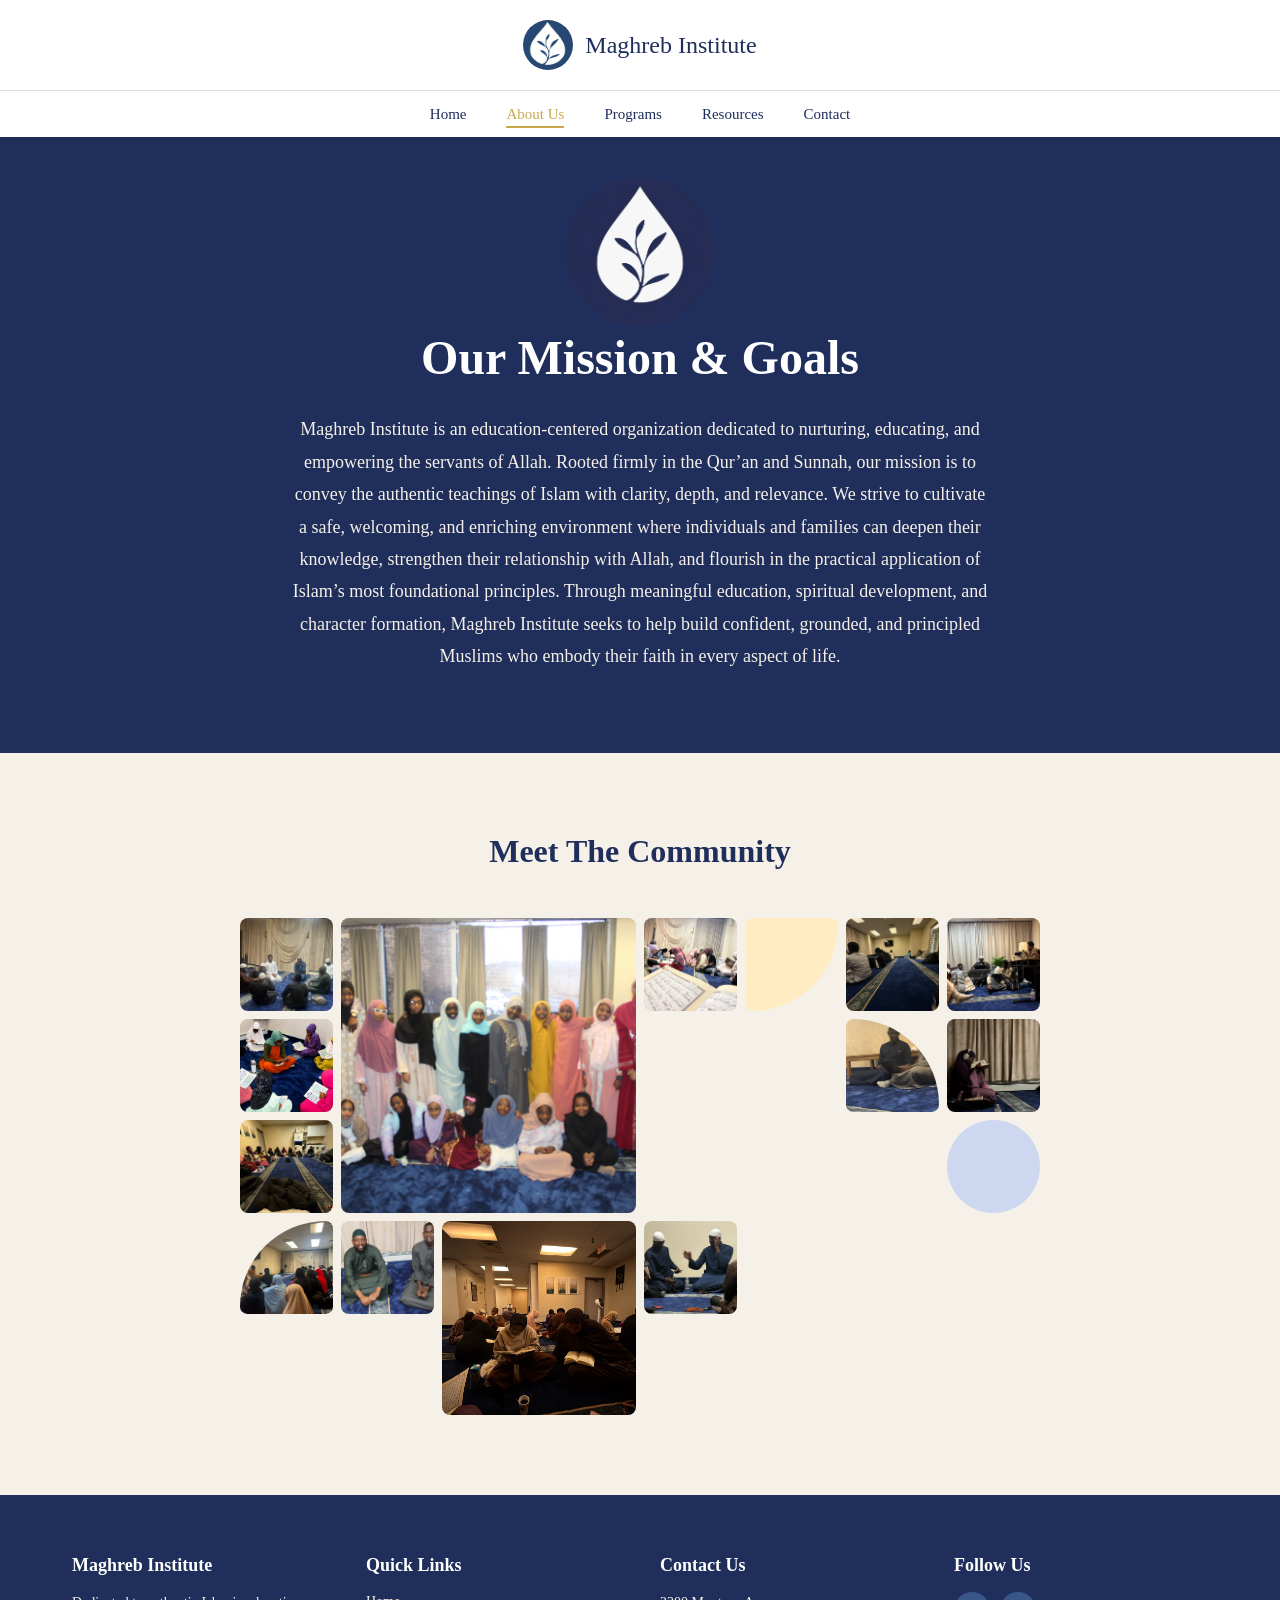
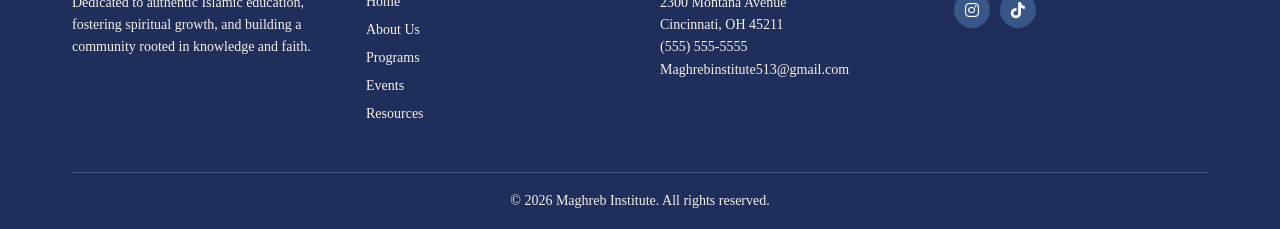
==== commit ad6793d7: "About Page Updated" ====
--- a/about.html
+++ b/about.html
@@ -50,67 +50,63 @@
 
       <section class="collage">
         <div>
-          <img src="images/ch.jpg" alt="Alt text for the image" />
+          <img src="images/ch.jpg" alt="Children sitting learning together" />
         </div>
 
         <div>
-          <img src="images/img1.jpg" alt="Alt text for the image" />
+          <img src="images/img1.jpg" alt="End of classes celebration" />
         </div>
 
         <div>
-          <img src="images/img2.jpg" alt="Alt text for the image" />
+          <img src="images/img2.jpg" alt="Community members gathered reading the Quran" />
         </div>
 
         <div aria-hidden="true"></div>
 
-        <div>
-          <img src="images/img3.jpg" alt="Alt text for the image" />
-        </div>
-
         <div aria-hidden="true"></div>
 
         <div>
-          <img src="images/img4.jpg" alt="Alt text for the image" />
+          <img src="images/img4.jpg" alt="Community members gathered" />
         </div>
 
         <div aria-hidden="true"></div>
         <div aria-hidden="true"></div>
 
         <div>
-          <img src="images/img6.jpg" alt="Alt text for the image" />
+          <img src="images/img6.jpg" alt="Community members gathered" />
         </div>
 
         <div>
-          <img src="images/img05.jpg" alt="Alt text for the image" />
+          <img src="images/img05.jpg" alt="Community members gathered" />
         </div>
 
         <div>
-          <img src="images/img5.jpg" alt="Alt text for the image" />
+          <img src="images/img5.jpg" alt="Community members gathered" />
         </div>
 
         
         <div>
-          <img src="images/img06.jpg" alt="Alt text for the image" />
+          <img src="images/img06.jpg" alt="Community members gathered" />
         </div>
 
         <div>
-          <img src="images/img07.jpg" alt="Alt text for the image" />
+          <img src="images/img07.jpg" alt="Community members gathered" />
         </div>
         
         <div>
-          <img src="images/img09.jpg" alt="Alt text for the image" />
+          <img src="images/img09.jpg" alt="Community members gathered" />
         </div>
                 
         <div>
-          <img src="images/pic10.jpg" alt="Alt text for the image" />
+          <img src="images/pic10.jpg" alt="Community members gathered" />
         </div>
                      
         <div>
-          <img src="images/img11.jpg" alt="Alt text for the image" />
+          <img src="images/img11.jpg" alt="Community members gathered" />
         </div>
         
         <div>
-          <img src="images/img12.jpg" alt="Alt text for the image" />
+          <img src="images/img12.jpg" alt="Community members gathered" />
         </div>
       </section>
 
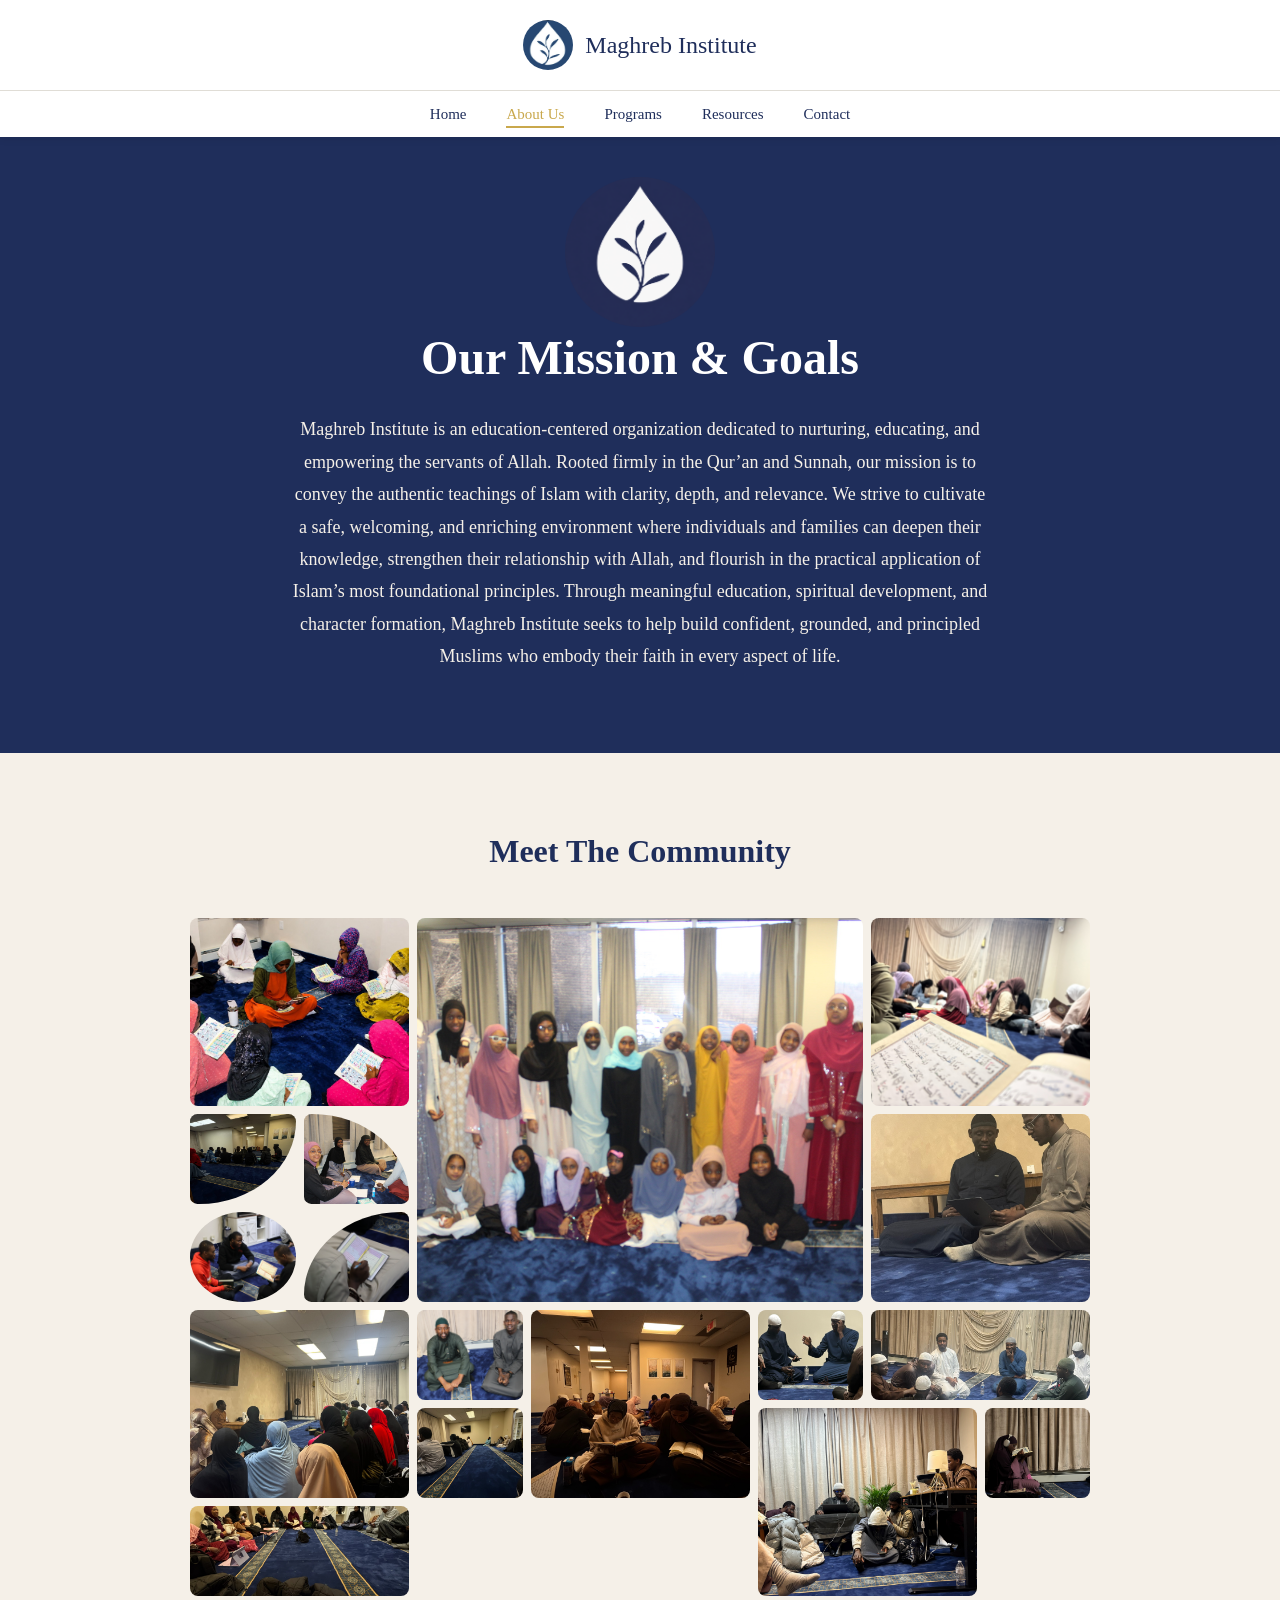
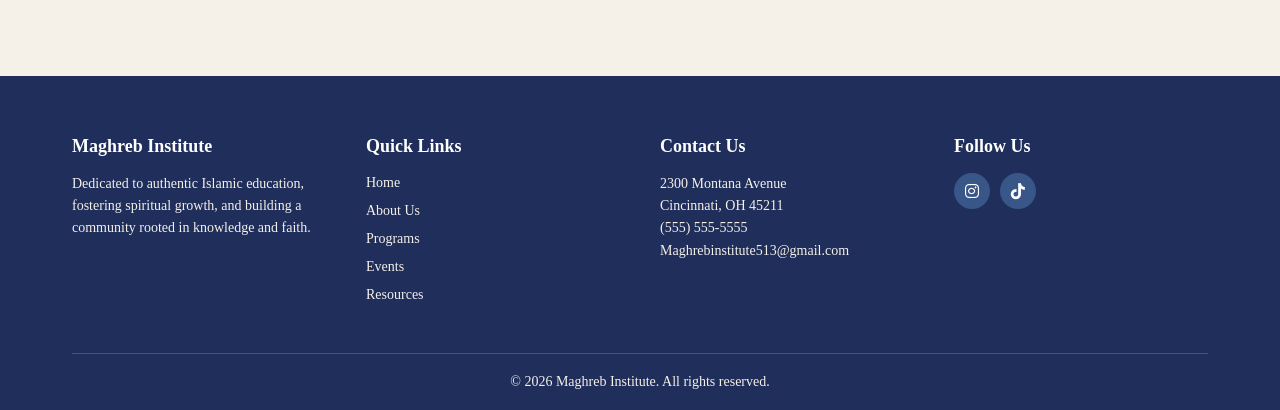
==== commit 2a9d5423: "Merge pull request #13 from mlolomo/homepage imgs added" ====
--- a/about.html
+++ b/about.html
@@ -61,16 +61,25 @@
           <img src="images/img2.jpg" alt="Community members gathered reading the Quran" />
         </div>
 
-        <div aria-hidden="true"></div>
+        <div>
+          <img src="images/img14.jpg" alt="Community members gathered" />
+        </div>
 
-        <div aria-hidden="true"></div>
+        <div>
+          <img src="images/img13.jpg" alt="Community members gathered" />
+        </div>
 
         <div>
           <img src="images/img4.jpg" alt="Community members gathered" />
         </div>
 
-        <div aria-hidden="true"></div>
-        <div aria-hidden="true"></div>
+        <div>
+          <img src="images/img15.jpg" alt="Community members gathered" />
+        </div>
+
+        <div>
+          <img src="images/img16.jpg" alt="Community members gathered" />
+        </div>
 
         <div>
           <img src="images/img6.jpg" alt="Community members gathered" />
@@ -108,6 +117,11 @@
         <div>
           <img src="images/img12.jpg" alt="Community members gathered" />
         </div>
+
+
+
+
+
       </section>
 
     </div>
--- a/css/style.css
+++ b/css/style.css
@@ -257,19 +257,17 @@
 }
 
 /* ── Photo Collage ── */
+/* Dense auto-flow grid: each item just gets a size (span), and the
+   browser packs everything with no gaps, no matter how many photos
+   there are. Add or remove <div> items freely without breaking the layout. */
 .collage {
-    max-width: 800px;
+    max-width: 900px;
     margin-inline: auto;
     display: grid;
     gap: 0.5rem;
-    grid-template-rows: repeat(5, 1fr);
     grid-template-columns: repeat(8, 1fr);
-    grid-template-areas:
-        "..   two two    two    three  four ..    .."
-        "one  two two    two    five   five six   .."
-        "..   two two    two    five   five seven eight"
-        "nine ten eleven eleven twelve ..   ..    .."
-        "..   ..  eleven eleven ..     ..   ..    ..";
+    grid-auto-rows: 90px;
+    grid-auto-flow: dense;
 }
 
 .collage > div {
@@ -281,25 +279,32 @@
 
 .collage img {
     width: 100%;
-    aspect-ratio: 1;
+    height: 100%;
     display: block;
     object-fit: cover;
     transition: all 0.5s ease-in-out;
 }
 
 .collage img:hover { scale: 1.15; rotate: 3deg; }
-.collage :nth-child(1) { grid-area: one; }
-.collage :nth-child(2) { grid-area: two; }
-.collage :nth-child(3) { grid-area: three; }
-.collage :nth-child(4) { grid-area: four; background-color: #ffecc3; border-bottom-right-radius: 100%; }
-.collage :nth-child(5) { grid-area: five; }
-.collage :nth-child(6) { grid-area: six; background-color: #ccf0ee; border-top-right-radius: 100%; }
-.collage :nth-child(7) { grid-area: seven; }
-.collage :nth-child(8) { grid-area: eight; background-color: #cdd7f0; border-radius: 100%; }
-.collage :nth-child(9) { grid-area: nine; background-color: #ffdce0; border-top-left-radius: 100%; }
-.collage :nth-child(10) { grid-area: ten; }
-.collage :nth-child(11) { grid-area: eleven; }
-.collage :nth-child(12) { grid-area: twelve; }
+
+/* Photo sizes, in the order the divs appear in the HTML */
+.collage :nth-child(1)  { grid-column: span 2; grid-row: span 2; }                                              /* ch.jpg */
+.collage :nth-child(2)  { grid-column: span 4; grid-row: span 4; }                                              /* img1.jpg — hero */
+.collage :nth-child(3)  { grid-column: span 2; grid-row: span 2; }                                              /* img2.jpg */
+.collage :nth-child(4)  { grid-column: span 1; grid-row: span 1; background-color: #ffecc3; border-bottom-right-radius: 100%; } /* decorative */
+.collage :nth-child(5)  { grid-column: span 1; grid-row: span 1; background-color: #ccf0ee; border-top-right-radius: 100%; }    /* decorative */
+.collage :nth-child(6)  { grid-column: span 2; grid-row: span 2; }                                              /* img4.jpg */
+.collage :nth-child(7)  { grid-column: span 1; grid-row: span 1; background-color: #cdd7f0; border-radius: 100%; }              /* decorative */
+.collage :nth-child(8)  { grid-column: span 1; grid-row: span 1; background-color: #ffdce0; border-top-left-radius: 100%; }     /* decorative */
+.collage :nth-child(9)  { grid-column: span 2; grid-row: span 2; }                                              /* img6.jpg */
+.collage :nth-child(10) { grid-column: span 1; grid-row: span 1; }                                              /* img05.jpg */
+.collage :nth-child(11) { grid-column: span 2; grid-row: span 2; }                                              /* img5.jpg */
+.collage :nth-child(12) { grid-column: span 1; grid-row: span 1; }                                              /* img06.jpg */
+.collage :nth-child(13) { grid-column: span 2; grid-row: span 1; }                                              /* img07.jpg */
+.collage :nth-child(14) { grid-column: span 1; grid-row: span 1; }                                              /* img09.jpg */
+.collage :nth-child(15) { grid-column: span 2; grid-row: span 2; }                                              /* pic10.jpg */
+.collage :nth-child(16) { grid-column: span 1; grid-row: span 1; }                                              /* img11.jpg */
+.collage :nth-child(17) { grid-column: span 2; grid-row: span 1; }                                              /* img12.jpg */
 
 /* ── Collage lightbox ── */
 .lightbox {
@@ -663,7 +668,7 @@
 
 /* ── Contact Page ── */
 #contact-hero {
-    background-image: url('../images/trial.jpg');
+    background-image: url('../images/PIC6.jpg');
     background-size: cover;
     background-position: center;
     padding: 120px 32px;
@@ -875,4 +880,182 @@
 .map-placeholder p {
     color: var(--text);
     font-size: 15px;
-}+}
+
+/* ══════════════════════════════════════════
+   RESPONSIVE — TABLET (max-width: 900px)
+   ══════════════════════════════════════════ */
+@media (max-width: 900px) {
+    .about-content {
+        flex-direction: column;
+        gap: 40px;
+    }
+
+    .programs-grid {
+        grid-template-columns: repeat(2, 1fr);
+    }
+
+    .footer-grid {
+        grid-template-columns: repeat(2, 1fr);
+        gap: 32px;
+    }
+
+    .contact-grid {
+        grid-template-columns: 1fr;
+    }
+
+    .program-row {
+        flex-direction: column;
+    }
+
+    .program-row img {
+        width: 100%;
+        min-width: 0;
+        height: 280px;
+    }
+
+    .collage {
+        grid-template-columns: repeat(6, 1fr);
+        grid-auto-rows: 70px;
+    }
+}
+
+/* ══════════════════════════════════════════
+   RESPONSIVE — MOBILE (max-width: 600px)
+   ══════════════════════════════════════════ */
+@media (max-width: 600px) {
+    .container {
+        padding: 0 20px;
+    }
+
+    /* Nav */
+    .nav-top img {
+        height: 40px;
+        width: 40px;
+    }
+
+    .nav-top span {
+        font-size: 19px;
+    }
+
+    .nav-bottom {
+        gap: 18px;
+        padding: 14px 16px;
+        flex-wrap: wrap;
+    }
+
+    .nav-links {
+        gap: 18px;
+        flex-wrap: wrap;
+        justify-content: center;
+    }
+
+    .nav-donate {
+        padding: 8px 16px;
+        font-size: 14px;
+    }
+
+    /* Hero */
+    #hero {
+        padding: 100px 20px;
+    }
+
+    #hero h1 {
+        font-size: 30px;
+    }
+
+    #hero p {
+        font-size: 16px;
+    }
+
+    .hero-buttons {
+        flex-direction: column;
+        gap: 12px;
+    }
+
+    #subhero h1 {
+        font-size: 30px;
+    }
+
+    /* Section titles */
+    .section-title {
+        font-size: 24px;
+    }
+
+    /* About */
+    .about-image img {
+        height: 260px;
+    }
+
+    /* Collage */
+    .collage {
+        grid-template-columns: repeat(4, 1fr);
+        grid-auto-rows: 60px;
+        max-width: 100%;
+    }
+
+    .collage :nth-child(2) {
+        grid-column: span 4;
+        grid-row: span 4;
+    }
+
+    /* Programs */
+    .programs-grid {
+        grid-template-columns: 1fr;
+    }
+
+    /* CTA */
+    .cta-buttons {
+        flex-direction: column;
+        gap: 12px;
+        align-items: center;
+    }
+
+    /* Footer */
+    .footer-grid {
+        grid-template-columns: 1fr;
+        gap: 28px;
+        text-align: center;
+    }
+
+    .social-links {
+        justify-content: center;
+    }
+
+    /* Programs page hero + list */
+    #programs-hero h1,
+    .programs-hero-content h1 {
+        font-size: 32px;
+    }
+
+    .program-row img {
+        height: 220px;
+    }
+
+    .program-details {
+        padding: 20px;
+    }
+
+    .program-topics ul {
+        grid-template-columns: 1fr;
+    }
+
+    .program-meta {
+        flex-wrap: wrap;
+        gap: 16px;
+    }
+
+    /* Contact page */
+    #contact-hero h1 {
+        font-size: 32px;
+    }
+
+    .form-row {
+        grid-template-columns: 1fr;
+        gap: 0;
+    }
+
+    .social-buttons {
+        flex-wrap: wrap;
+    }
+}
